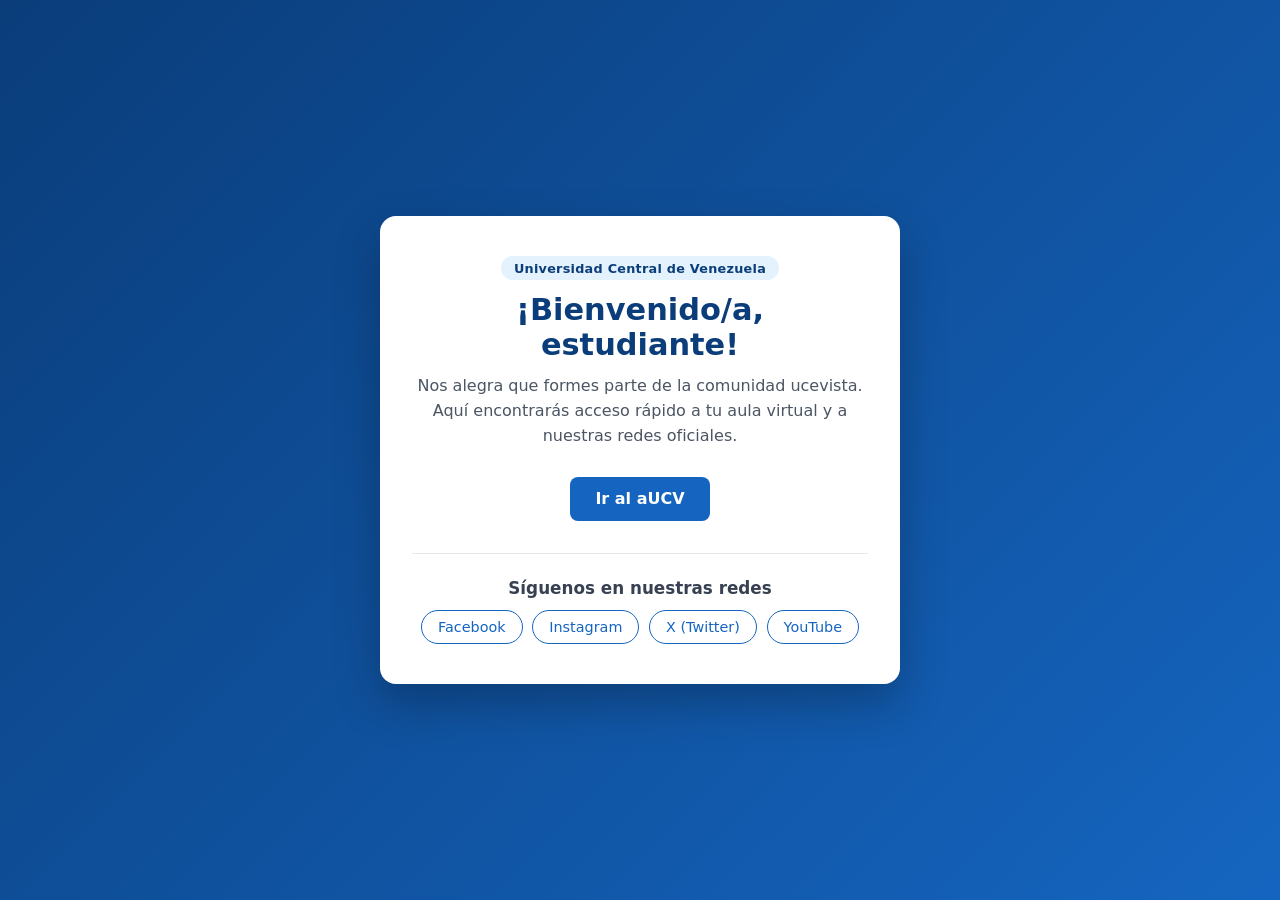
==== index.html @ 073ad4e2 "miprimercambio" ====
<!DOCTYPE html>
<html lang="es">
<head>
  <meta charset="UTF-8" />
  <meta name="viewport" content="width=device-width, initial-scale=1.0" />
  <title>Bienvenido/a a la UCV</title>
  <link rel="stylesheet" href="styles.css" />
</head>
<body>
  <main class="card">
    <header>
      <p class="badge">Universidad Central de Venezuela</p>
      <h1>¡Bienvenido/a, estudiante!</h1>
      <p class="subtitle">
        Nos alegra que formes parte de la comunidad ucevista. Aquí encontrarás
        acceso rápido a tu aula virtual y a nuestras redes oficiales.
      </p>
    </header>

    <section class="actions">
      <a class="btn btn-primary" href="URL_AUCV" target="_blank" rel="noopener noreferrer">
        Ir al aUCV
      </a>
    </section>

    <section class="social">
      <h2>Síguenos en nuestras redes</h2>
      <ul>
        <li><a href="URL_FACEBOOK" target="_blank" rel="noopener noreferrer">Facebook</a></li>
        <li><a href="URL_INSTAGRAM" target="_blank" rel="noopener noreferrer">Instagram</a></li>
        <li><a href="URL_X" target="_blank" rel="noopener noreferrer">X (Twitter)</a></li>
        <li><a href="URL_YOUTUBE" target="_blank" rel="noopener noreferrer">YouTube</a></li>
      </ul>
    </section>
  </main>
</body>
</html>
---- styles.css ----
* {
  box-sizing: border-box;
}

body {
  margin: 0;
  min-height: 100vh;
  display: flex;
  align-items: center;
  justify-content: center;
  padding: 1.5rem;
  font-family: system-ui, -apple-system, "Segoe UI", Roboto, sans-serif;
  background: linear-gradient(135deg, #0a3d7a 0%, #1565c0 100%);
  color: #1f2937;
}

.card {
  width: 100%;
  max-width: 520px;
  background: #ffffff;
  border-radius: 16px;
  padding: 2.5rem 2rem;
  box-shadow: 0 20px 45px rgba(0, 0, 0, 0.25);
  text-align: center;
}

.badge {
  display: inline-block;
  margin: 0 0 0.75rem;
  padding: 0.3rem 0.8rem;
  border-radius: 999px;
  background: #e3f2fd;
  color: #0a3d7a;
  font-size: 0.8rem;
  font-weight: 600;
  letter-spacing: 0.02em;
}

h1 {
  margin: 0 0 0.75rem;
  font-size: 1.9rem;
  color: #0a3d7a;
}

.subtitle {
  margin: 0 0 1.75rem;
  line-height: 1.55;
  color: #4b5563;
}

.btn {
  display: inline-block;
  padding: 0.8rem 1.6rem;
  border-radius: 8px;
  text-decoration: none;
  font-weight: 600;
  transition: transform 0.15s ease, background-color 0.15s ease;
}

.btn:hover,
.btn:focus-visible {
  transform: translateY(-1px);
}

.btn-primary {
  background: #1565c0;
  color: #ffffff;
}

.btn-primary:hover,
.btn-primary:focus-visible {
  background: #0a3d7a;
}

.social {
  margin-top: 2rem;
  padding-top: 1.5rem;
  border-top: 1px solid #e5e7eb;
}

.social h2 {
  margin: 0 0 0.75rem;
  font-size: 1.05rem;
  color: #374151;
}

.social ul {
  list-style: none;
  margin: 0;
  padding: 0;
  display: flex;
  flex-wrap: wrap;
  justify-content: center;
  gap: 0.6rem;
}

.social a {
  display: inline-block;
  padding: 0.5rem 1rem;
  border: 1px solid #1565c0;
  border-radius: 999px;
  color: #1565c0;
  text-decoration: none;
  font-size: 0.9rem;
}

.social a:hover,
.social a:focus-visible {
  background: #1565c0;
  color: #ffffff;
}
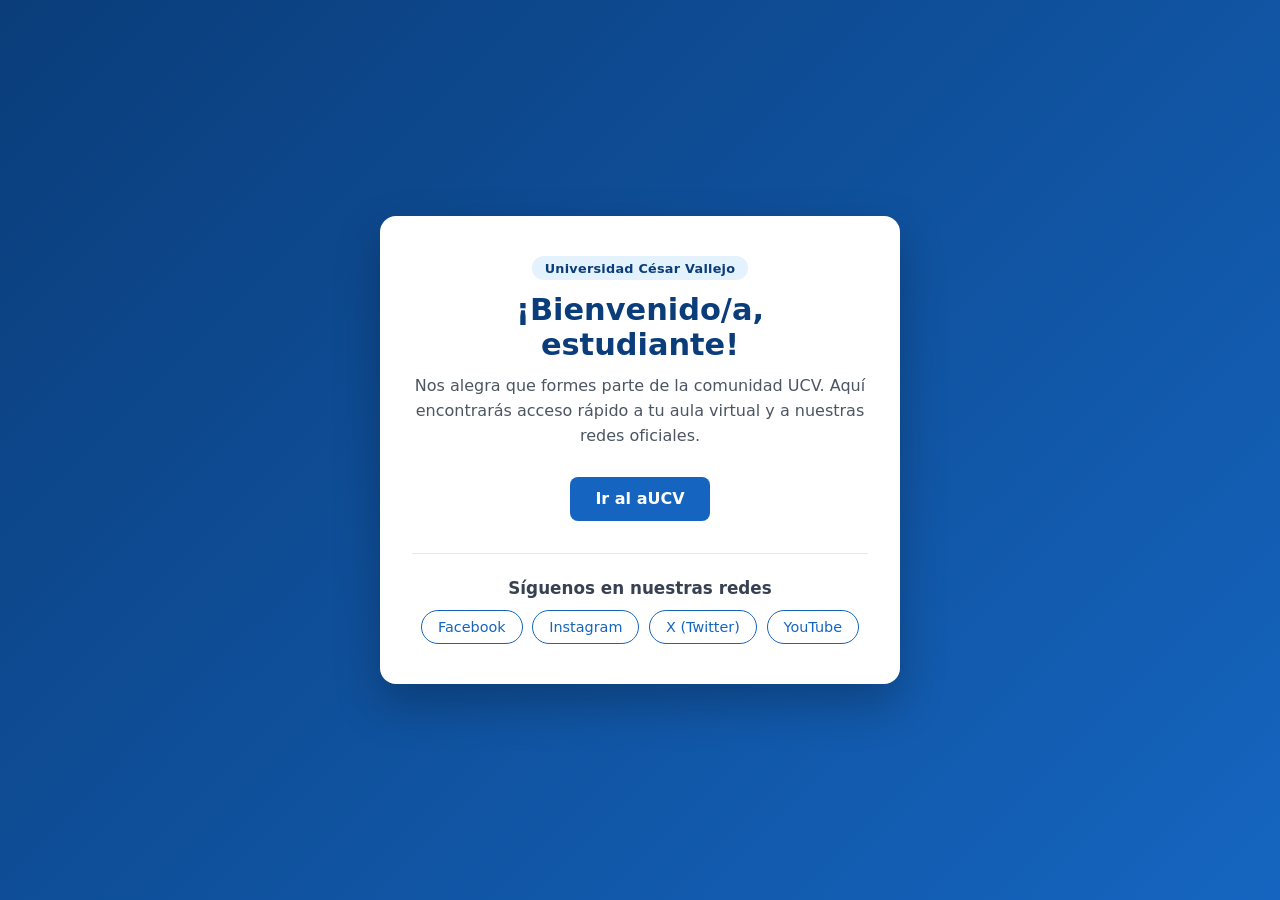
==== commit dd9a545a: "CambiodenombreUCV" ====
--- a/index.html
+++ b/index.html
@@ -3,16 +3,16 @@
 <head>
   <meta charset="UTF-8" />
   <meta name="viewport" content="width=device-width, initial-scale=1.0" />
-  <title>Bienvenido/a a la UCV</title>
+  <title>Bienvenido/a a la UCV - Universidad César Vallejo</title>
   <link rel="stylesheet" href="styles.css" />
 </head>
 <body>
   <main class="card">
     <header>
-      <p class="badge">Universidad Central de Venezuela</p>
+      <p class="badge">Universidad César Vallejo</p>
       <h1>¡Bienvenido/a, estudiante!</h1>
       <p class="subtitle">
-        Nos alegra que formes parte de la comunidad ucevista. Aquí encontrarás
+        Nos alegra que formes parte de la comunidad UCV. Aquí encontrarás
         acceso rápido a tu aula virtual y a nuestras redes oficiales.
       </p>
     </header>
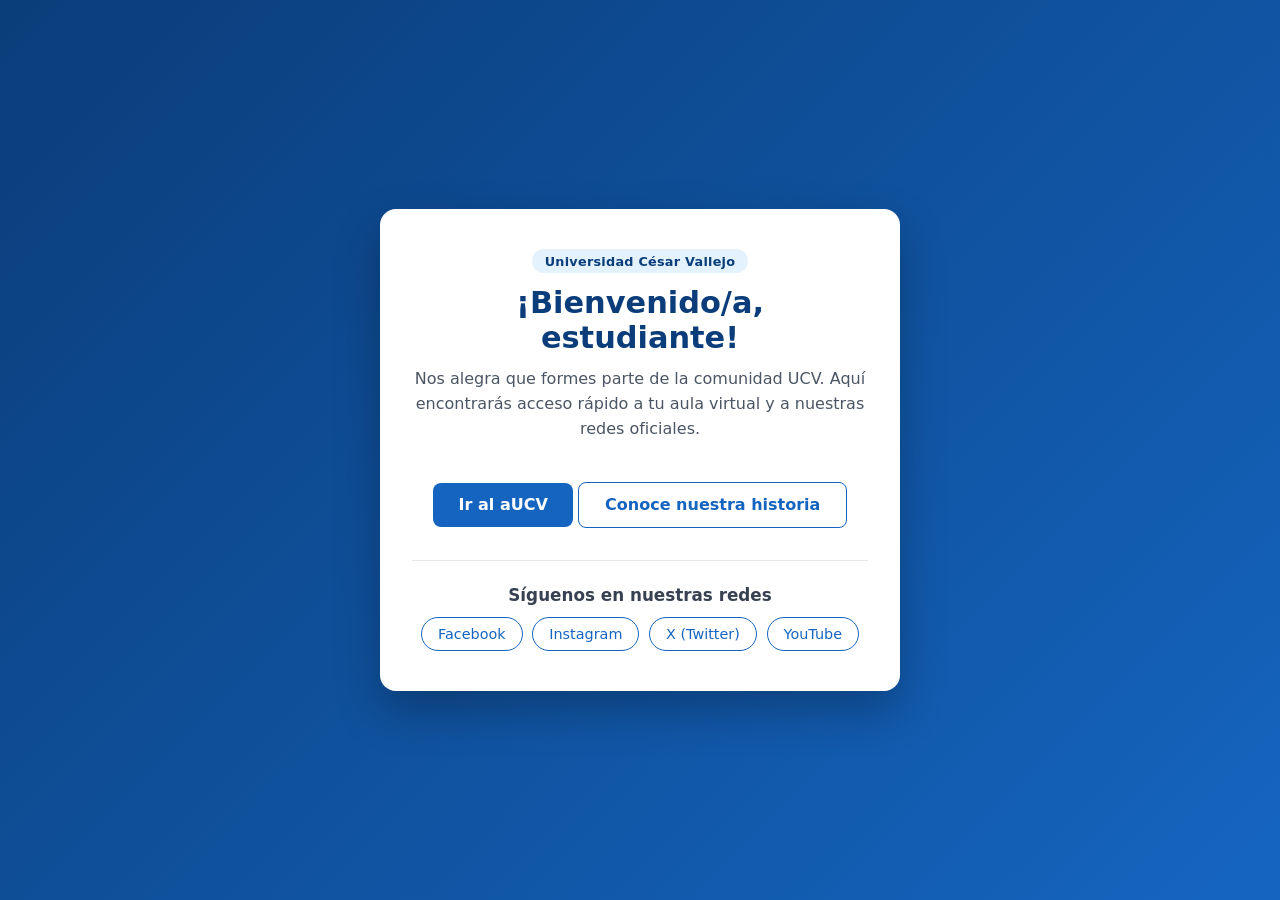
==== commit d892f094: "Nuevapaginahistoriaucv" ====
--- a/index.html
+++ b/index.html
@@ -21,6 +21,7 @@
       <a class="btn btn-primary" href="URL_AUCV" target="_blank" rel="noopener noreferrer">
         Ir al aUCV
       </a>
+      <a class="btn btn-secondary" href="historia.html">Conoce nuestra historia</a>
     </section>
 
     <section class="social">
--- a/styles.css
+++ b/styles.css
@@ -72,6 +72,56 @@
   background: #0a3d7a;
 }
 
+.btn-secondary {
+  margin-top: 0.75rem;
+  border: 1px solid #1565c0;
+  color: #1565c0;
+}
+
+.btn-secondary:hover,
+.btn-secondary:focus-visible {
+  background: #1565c0;
+  color: #ffffff;
+}
+
+.card-wide {
+  max-width: 720px;
+  text-align: left;
+}
+
+.card-wide .badge,
+.card-wide header {
+  text-align: center;
+}
+
+.texto section + section {
+  margin-top: 1.5rem;
+}
+
+.texto h2 {
+  margin: 0 0 0.5rem;
+  font-size: 1.2rem;
+  color: #0a3d7a;
+}
+
+.texto p {
+  margin: 0;
+  line-height: 1.7;
+  color: #374151;
+}
+
+.nota {
+  margin-top: 2rem !important;
+  font-size: 0.85rem;
+  color: #6b7280 !important;
+  font-style: italic;
+}
+
+.pie {
+  margin-top: 2rem;
+  text-align: center;
+}
+
 .social {
   margin-top: 2rem;
   padding-top: 1.5rem;
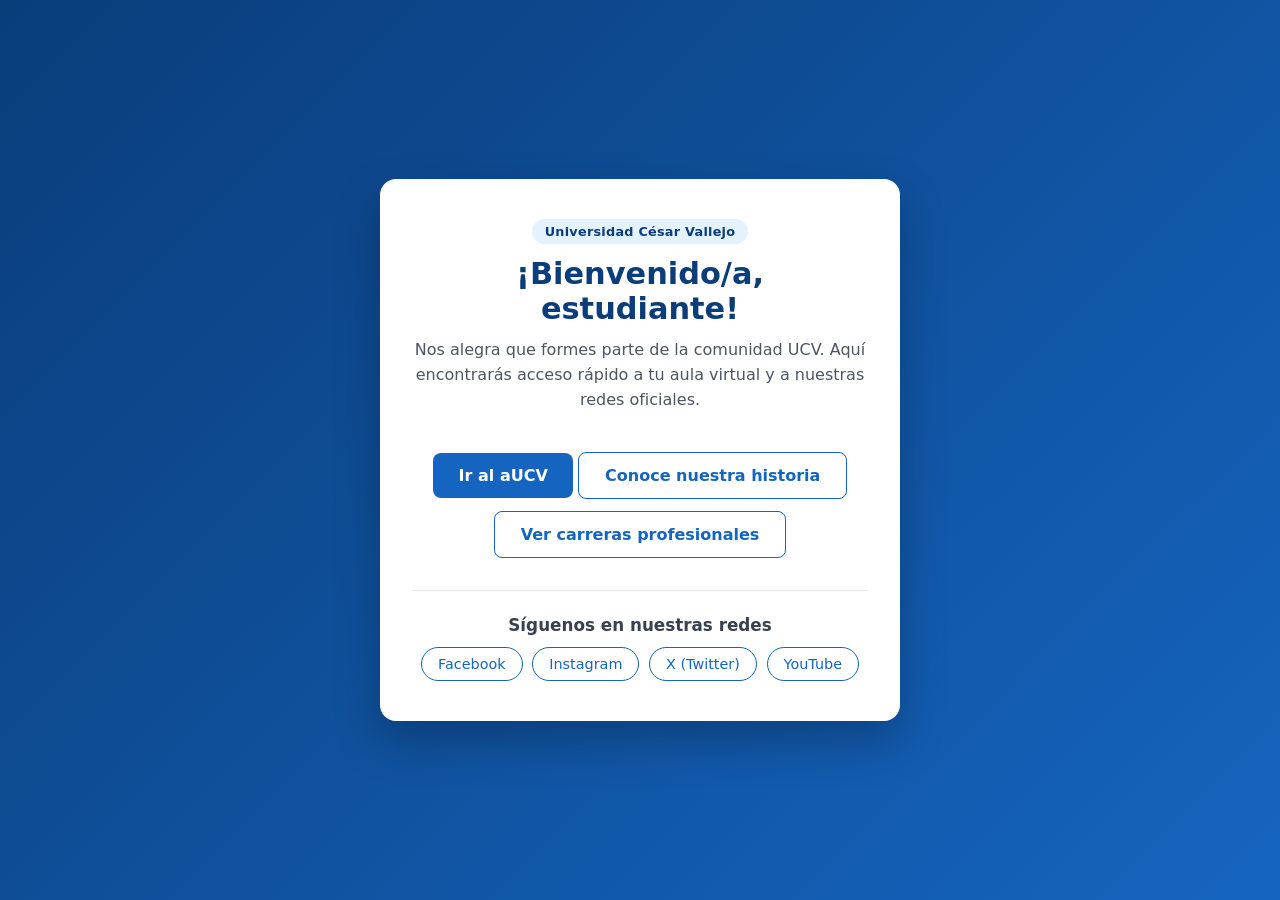
==== commit 128218ea: "Agregue BD" ====
--- a/index.html
+++ b/index.html
@@ -22,6 +22,7 @@
         Ir al aUCV
       </a>
       <a class="btn btn-secondary" href="historia.html">Conoce nuestra historia</a>
+      <a class="btn btn-secondary" href="carreras.html">Ver carreras profesionales</a>
     </section>
 
     <section class="social">
--- a/styles.css
+++ b/styles.css
@@ -122,6 +122,29 @@
   text-align: center;
 }
 
+.lista-carreras {
+  list-style: none;
+  margin: 0;
+  padding: 0;
+  display: grid;
+  gap: 0.6rem;
+}
+
+.lista-carreras li {
+  padding: 0.75rem 1rem;
+  border-left: 4px solid #1565c0;
+  border-radius: 6px;
+  background: #f3f8fd;
+  color: #1f2937;
+}
+
+.lista-carreras li.estado {
+  border-left-color: #9ca3af;
+  background: #f3f4f6;
+  color: #6b7280;
+  font-style: italic;
+}
+
 .social {
   margin-top: 2rem;
   padding-top: 1.5rem;
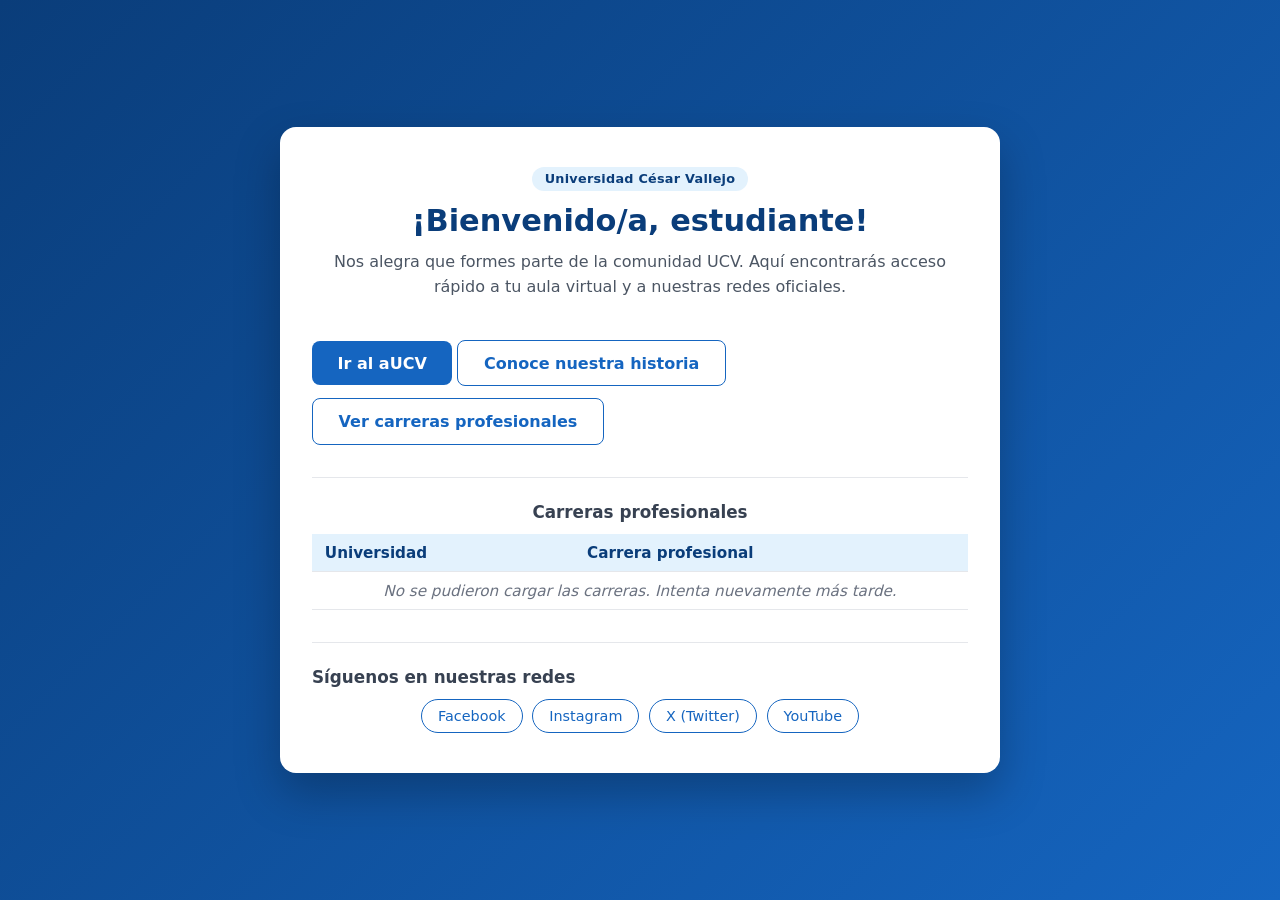
==== commit fcdb2799: "lista en tabla" ====
--- a/index.html
+++ b/index.html
@@ -7,7 +7,7 @@
   <link rel="stylesheet" href="styles.css" />
 </head>
 <body>
-  <main class="card">
+  <main class="card card-wide">
     <header>
       <p class="badge">Universidad César Vallejo</p>
       <h1>¡Bienvenido/a, estudiante!</h1>
@@ -25,6 +25,21 @@
       <a class="btn btn-secondary" href="carreras.html">Ver carreras profesionales</a>
     </section>
 
+    <section class="carreras">
+      <h2>Carreras profesionales</h2>
+      <table class="tabla">
+        <thead>
+          <tr>
+            <th scope="col">Universidad</th>
+            <th scope="col">Carrera profesional</th>
+          </tr>
+        </thead>
+        <tbody id="cuerpo-tabla">
+          <tr><td colspan="2" class="estado">Cargando carreras...</td></tr>
+        </tbody>
+      </table>
+    </section>
+
     <section class="social">
       <h2>Síguenos en nuestras redes</h2>
       <ul>
@@ -35,5 +50,61 @@
       </ul>
     </section>
   </main>
+  <script>
+    const SUPABASE_URL = "https://ivuoojsefrhcktbcsama.supabase.co";
+    const SUPABASE_KEY = "sb_publishable_vrc2DojezDMDb-ucN93W_Q_weAs_21B";
+
+    async function cargarTablaCarreras() {
+      const cuerpo = document.getElementById("cuerpo-tabla");
+      const url = `${SUPABASE_URL}/rest/v1/universidad_carreras?select=nombre_universidad,carrera_profesional&order=carrera_profesional.asc`;
+
+      try {
+        const respuesta = await fetch(url, {
+          headers: { apikey: SUPABASE_KEY, Authorization: `Bearer ${SUPABASE_KEY}` },
+        });
+        if (!respuesta.ok) throw new Error(`HTTP ${respuesta.status}`);
+
+        const filas = await respuesta.json();
+        const celdaEstado = (texto) => {
+          const td = document.createElement("td");
+          td.colSpan = 2;
+          td.className = "estado";
+          td.textContent = texto;
+          const tr = document.createElement("tr");
+          tr.appendChild(td);
+          return tr;
+        };
+
+        if (filas.length === 0) {
+          cuerpo.replaceChildren(celdaEstado("No hay carreras registradas por ahora."));
+          return;
+        }
+
+        cuerpo.replaceChildren(
+          ...filas.map((fila) => {
+            const tr = document.createElement("tr");
+            const tdUniversidad = document.createElement("td");
+            tdUniversidad.textContent = fila.nombre_universidad;
+            const tdCarrera = document.createElement("td");
+            tdCarrera.textContent = fila.carrera_profesional;
+            tr.append(tdUniversidad, tdCarrera);
+            return tr;
+          })
+        );
+      } catch (error) {
+        console.error(error);
+        cuerpo.replaceChildren();
+        const tr = document.createElement("tr");
+        const td = document.createElement("td");
+        td.colSpan = 2;
+        td.className = "estado";
+        td.textContent = "No se pudieron cargar las carreras. Intenta nuevamente más tarde.";
+        tr.appendChild(td);
+        cuerpo.appendChild(tr);
+      }
+    }
+
+    cargarTablaCarreras();
+  </script>
 </body>
 </html>
--- a/styles.css
+++ b/styles.css
@@ -138,6 +138,86 @@
   color: #1f2937;
 }
 
+.formulario {
+  display: grid;
+  gap: 1rem;
+}
+
+.formulario label {
+  display: grid;
+  gap: 0.4rem;
+  font-weight: 600;
+  color: #374151;
+}
+
+.formulario input {
+  padding: 0.7rem 0.8rem;
+  border: 1px solid #d1d5db;
+  border-radius: 8px;
+  font: inherit;
+}
+
+.formulario input:focus {
+  outline: 2px solid #1565c0;
+  border-color: #1565c0;
+}
+
+.formulario button:disabled {
+  opacity: 0.6;
+  cursor: wait;
+}
+
+.mensaje {
+  min-height: 1.2rem;
+  margin: 0;
+  font-size: 0.9rem;
+}
+
+.mensaje.exito {
+  color: #15803d;
+}
+
+.mensaje.error {
+  color: #b91c1c;
+}
+
+.carreras {
+  margin-top: 2rem;
+  padding-top: 1.5rem;
+  border-top: 1px solid #e5e7eb;
+}
+
+.carreras h2 {
+  margin: 0 0 0.75rem;
+  font-size: 1.05rem;
+  color: #374151;
+  text-align: center;
+}
+
+.tabla {
+  width: 100%;
+  border-collapse: collapse;
+  font-size: 0.95rem;
+}
+
+.tabla th,
+.tabla td {
+  padding: 0.6rem 0.8rem;
+  border-bottom: 1px solid #e5e7eb;
+  text-align: left;
+}
+
+.tabla th {
+  background: #e3f2fd;
+  color: #0a3d7a;
+}
+
+.tabla td.estado {
+  text-align: center;
+  color: #6b7280;
+  font-style: italic;
+}
+
 .lista-carreras li.estado {
   border-left-color: #9ca3af;
   background: #f3f4f6;
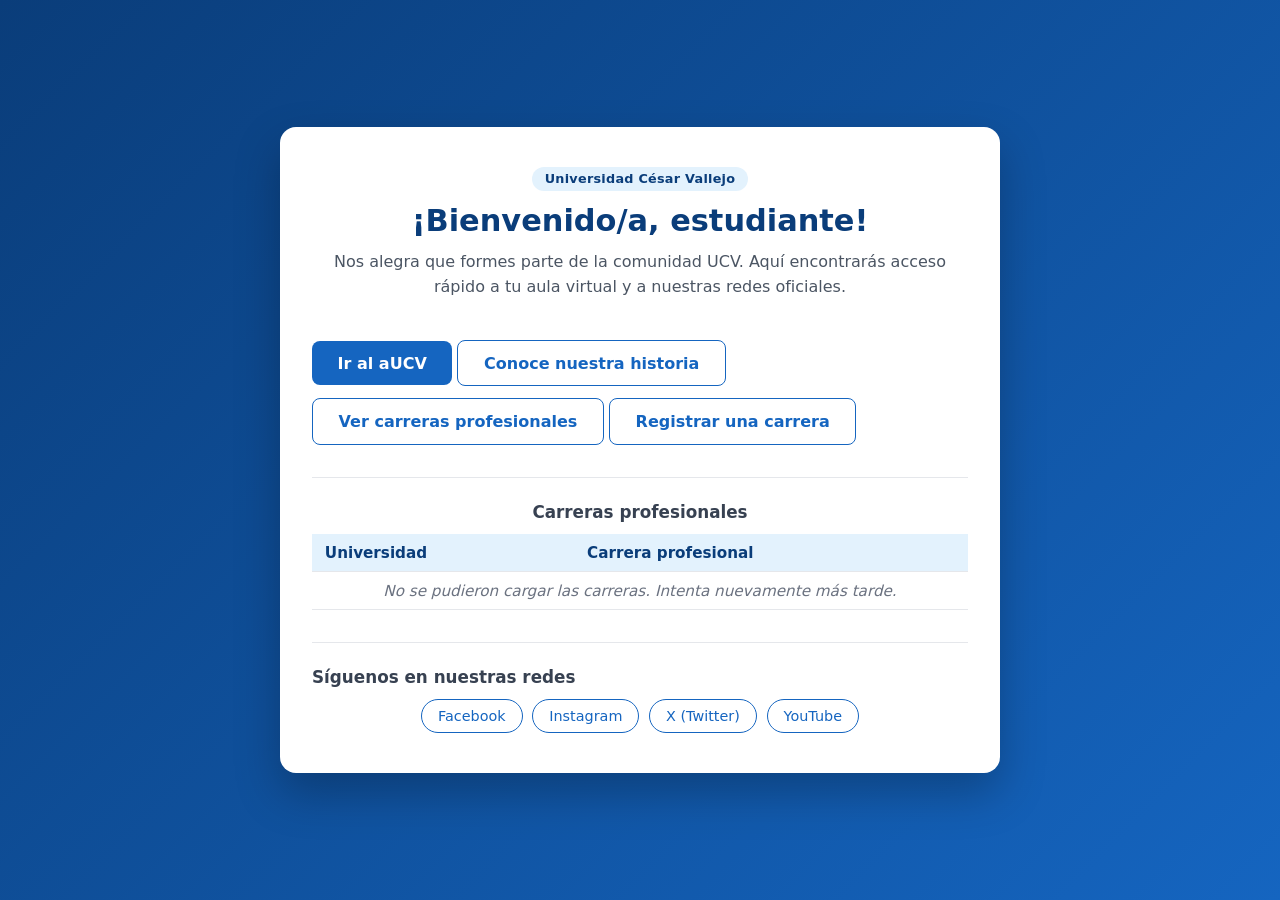
==== commit 3a7a4cb5: "tabla02" ====
--- a/index.html
+++ b/index.html
@@ -23,6 +23,7 @@
       </a>
       <a class="btn btn-secondary" href="historia.html">Conoce nuestra historia</a>
       <a class="btn btn-secondary" href="carreras.html">Ver carreras profesionales</a>
+      <a class="btn btn-secondary" href="registro.html">Registrar una carrera</a>
     </section>
 
     <section class="carreras">
